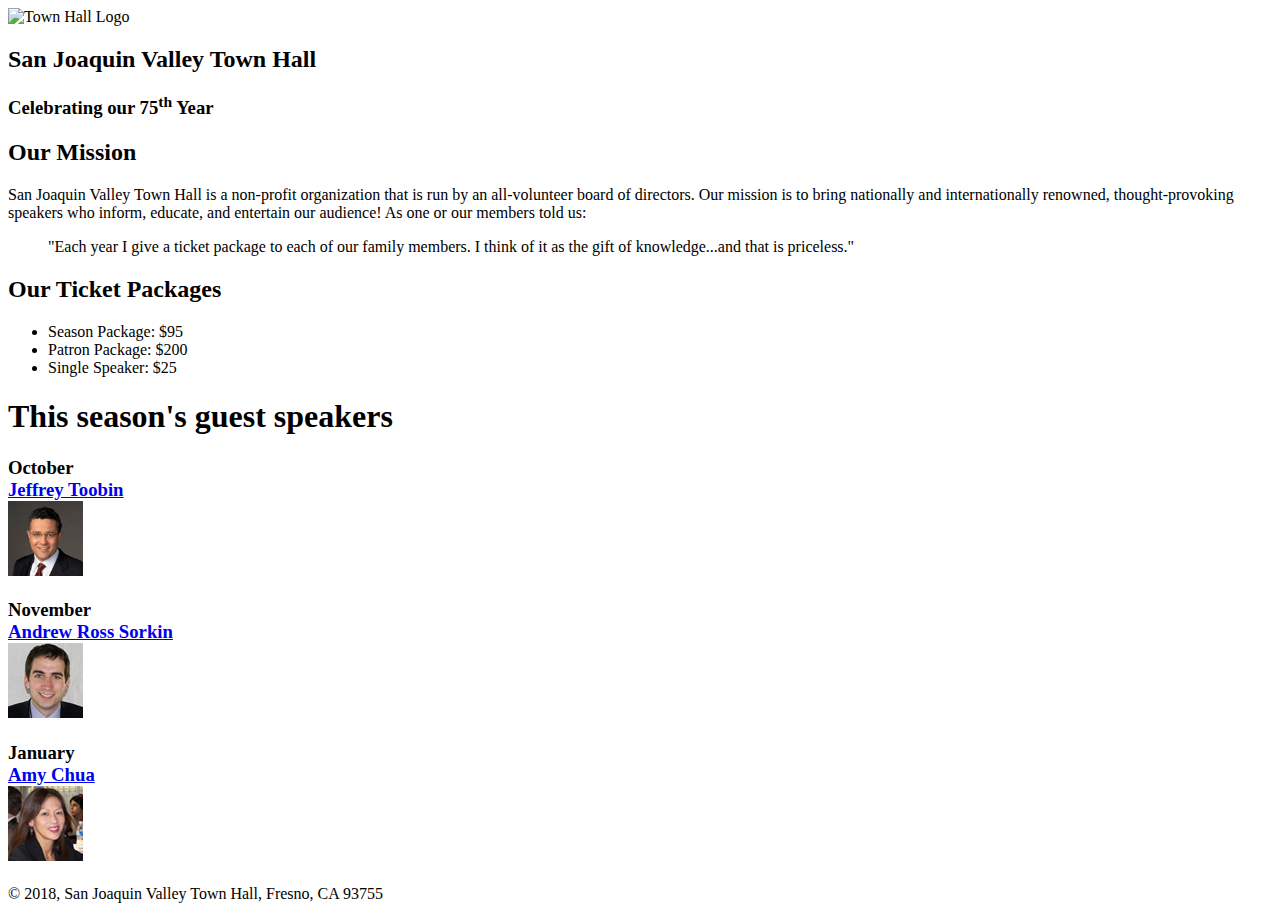
==== index.html @ 75801efa "Fixed Errors" ====
<!DOCTYPE html>
<html lang="en">

<head>
	<meta charset="utf-8">
	<title>San Joaquin Valley Town Hall</title>
	<link rel="shortcut icon" href="images/favicon.ico">
</head>

<body>
	<header>
		<img src="images/town_hall_logo.gif." alt= "Town Hall Logo" height="80">
		<h2>San Joaquin Valley Town Hall</h2>
		<h3>Celebrating our 75<sup>th</sup> Year</h3>
	</header>
	<main>
		<h2>Our Mission</h2>
		<p>San Joaquin Valley Town Hall is a non-profit organization that is run by an all-volunteer board of directors. Our
		mission is to bring nationally and internationally renowned, thought-provoking speakers who inform, educate, and
		entertain our audience! As one or our members told us:</p>
		<blockquote>&quot;Each year I give a ticket package to each of our family members. I think of it as the gift of knowledge...and that is
		priceless.&quot;</blockquote>
		<h2>Our Ticket Packages</h2>
		<ul>
			<li>Season Package: $95</li>
			<li>Patron Package: $200</li>
			<li>Single Speaker: $25</li>
		</ul>
		<h1>This season's guest speakers</h1>
		<h3>
			October
			<br><a href=speakers/toobin.html>Jeffrey Toobin</a></br>
			<img src="images/toobin75.jpg" alt="Jeffrey Toobin Picture">
		</h3>
		<h3>
			November
			<br><a href=speakers/sorkin.html>Andrew Ross Sorkin</a></br>
			<img src="images/sorkin75.jpg" alt="Andrew Ross Sorkin Picture">
		</h3>
		<h3>
			January
			<br><a href=speakers/chua.html>Amy Chua</a></br>
			<img src="images/chua75.jpg" alt="Amy Chua Picture">
		</h3>
	</main>
	<footer>
		<p>&copy; 2018, San Joaquin Valley Town Hall, Fresno, CA 93755</p>
	</footer>
</body>
</html>
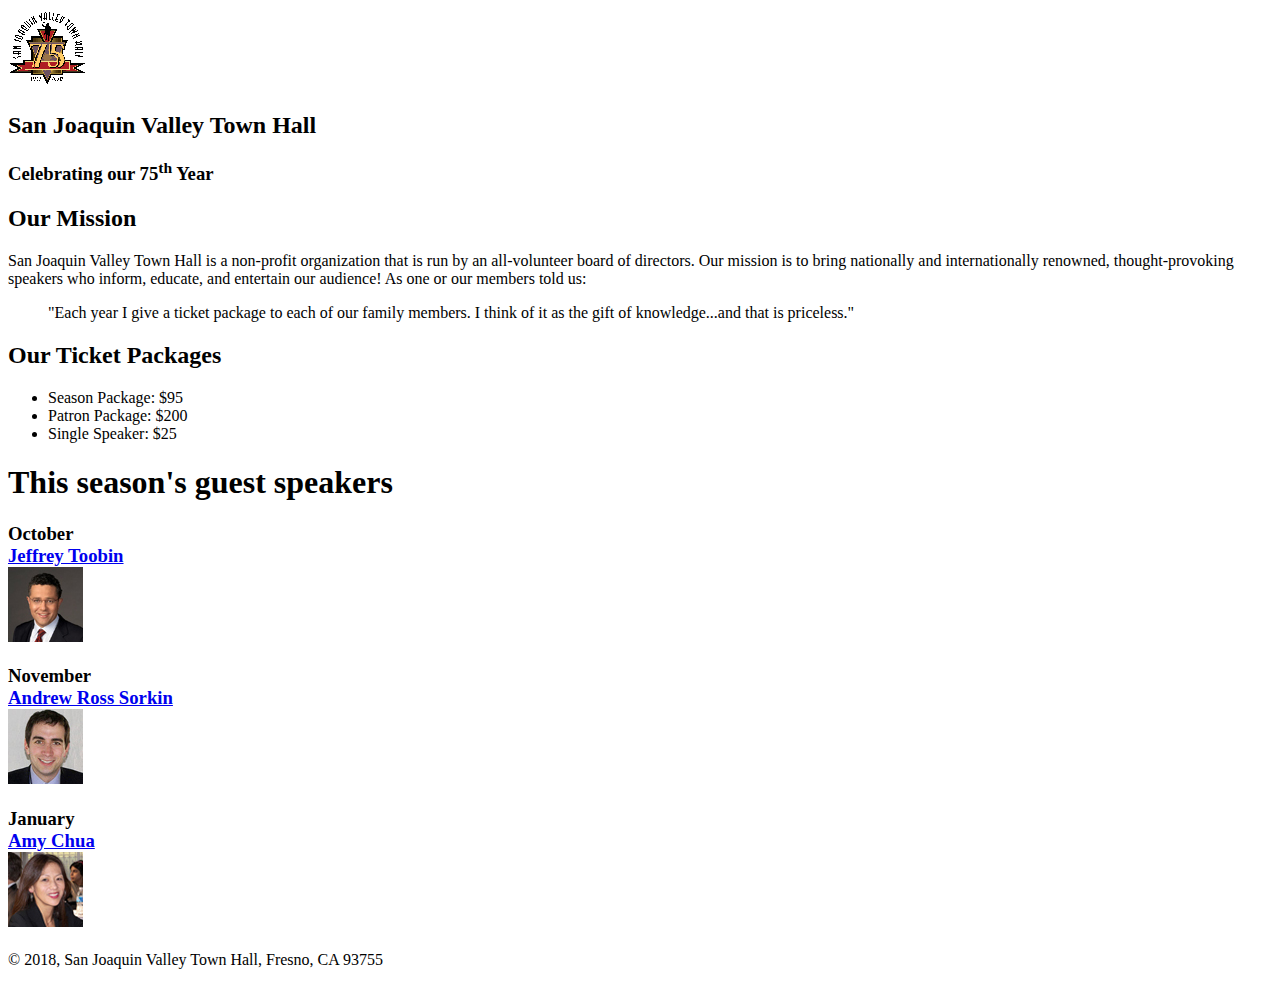
==== commit be8c2310: "Fixed Errors" ====
--- a/index.html
+++ b/index.html
@@ -9,7 +9,7 @@
 
 <body>
 	<header>
-		<img src="images/town_hall_logo.gif." alt= "Town Hall Logo" height="80">
+		<img src="images/town_hall_logo.gif" alt= "Town Hall Logo" height="80">
 		<h2>San Joaquin Valley Town Hall</h2>
 		<h3>Celebrating our 75<sup>th</sup> Year</h3>
 	</header>
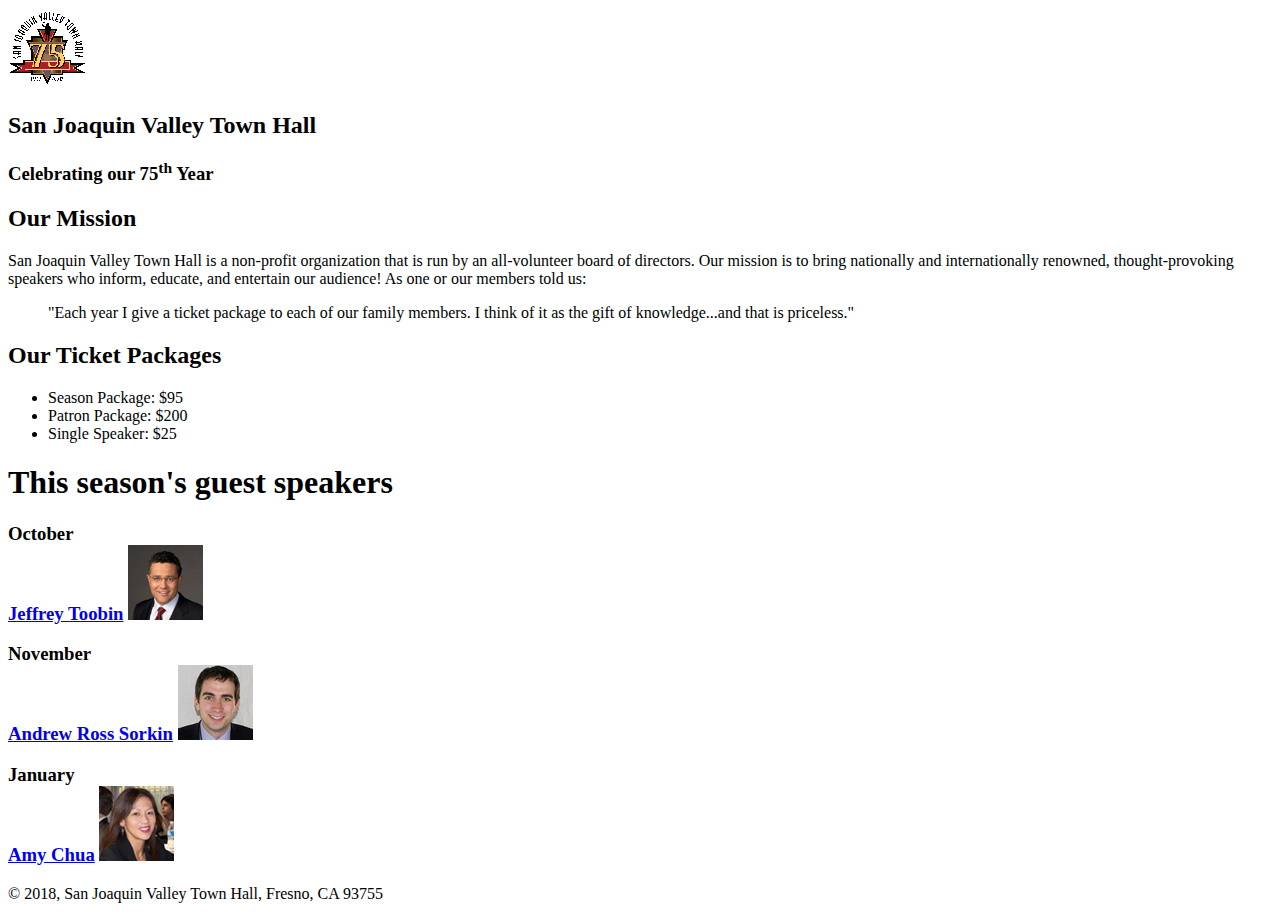
==== commit 78a971b3: "Fixed Errors" ====
--- a/index.html
+++ b/index.html
@@ -29,17 +29,17 @@
 		<h1>This season's guest speakers</h1>
 		<h3>
 			October
-			<br><a href=speakers/toobin.html>Jeffrey Toobin</a></br>
+			<br><a href=speakers/toobin.html>Jeffrey Toobin</a>
 			<img src="images/toobin75.jpg" alt="Jeffrey Toobin Picture">
 		</h3>
 		<h3>
 			November
-			<br><a href=speakers/sorkin.html>Andrew Ross Sorkin</a></br>
+			<br><a href=speakers/sorkin.html>Andrew Ross Sorkin</a>
 			<img src="images/sorkin75.jpg" alt="Andrew Ross Sorkin Picture">
 		</h3>
 		<h3>
 			January
-			<br><a href=speakers/chua.html>Amy Chua</a></br>
+			<br><a href=speakers/chua.html>Amy Chua</a>
 			<img src="images/chua75.jpg" alt="Amy Chua Picture">
 		</h3>
 	</main>
@@ -48,3 +48,4 @@
 	</footer>
 </body>
 </html>
+
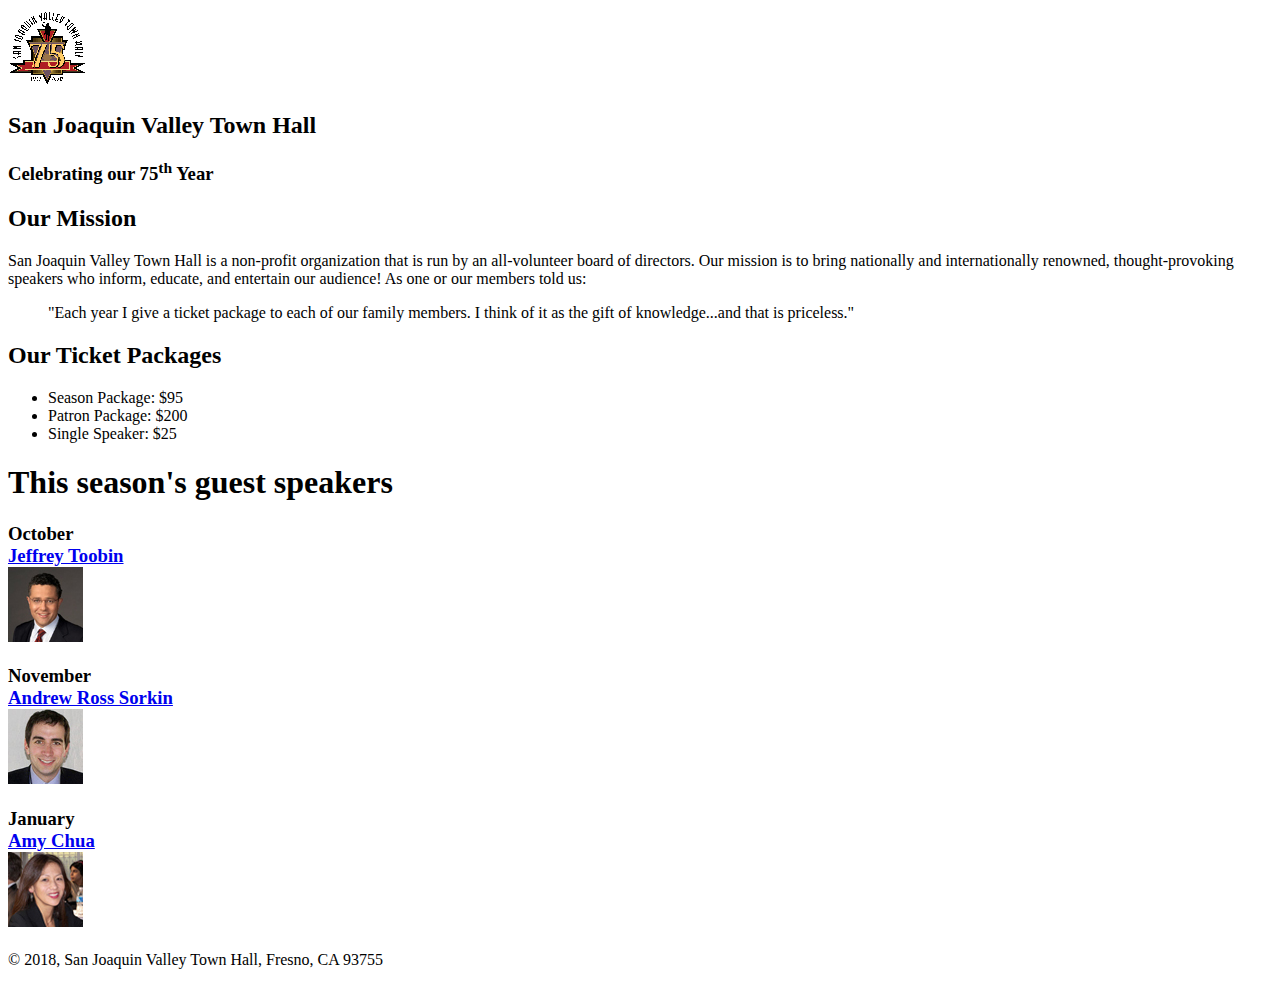
==== commit 4a17c5ae: "Fixed Errors" ====
--- a/index.html
+++ b/index.html
@@ -29,17 +29,17 @@
 		<h1>This season's guest speakers</h1>
 		<h3>
 			October
-			<br><a href=speakers/toobin.html>Jeffrey Toobin</a>
+			<br><a href=speakers/toobin.html>Jeffrey Toobin</a><br>
 			<img src="images/toobin75.jpg" alt="Jeffrey Toobin Picture">
 		</h3>
 		<h3>
 			November
-			<br><a href=speakers/sorkin.html>Andrew Ross Sorkin</a>
+			<br><a href=speakers/sorkin.html>Andrew Ross Sorkin</a><br>
 			<img src="images/sorkin75.jpg" alt="Andrew Ross Sorkin Picture">
 		</h3>
 		<h3>
 			January
-			<br><a href=speakers/chua.html>Amy Chua</a>
+			<br><a href=speakers/chua.html>Amy Chua</a><br>
 			<img src="images/chua75.jpg" alt="Amy Chua Picture">
 		</h3>
 	</main>
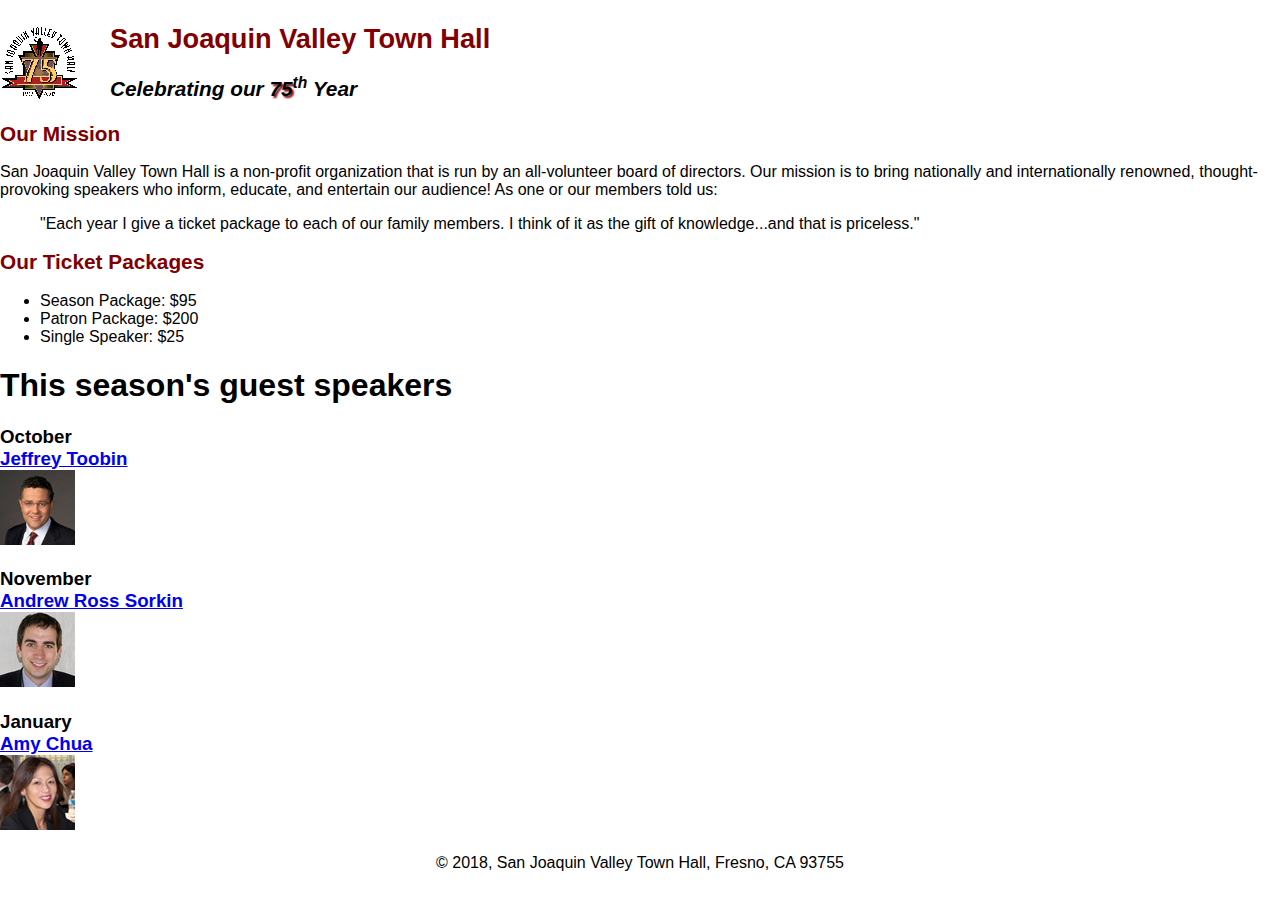
==== commit 586a0f2f: "part 2" ====
--- a/index.html
+++ b/index.html
@@ -5,13 +5,15 @@
 	<meta charset="utf-8">
 	<title>San Joaquin Valley Town Hall</title>
 	<link rel="shortcut icon" href="images/favicon.ico">
+	<link rel="stylesheet" href="styles/normalize.css">
+	<link rel="stylesheet" href="styles/main.css">
 </head>
 
 <body>
 	<header>
 		<img src="images/town_hall_logo.gif" alt= "Town Hall Logo" height="80">
 		<h2>San Joaquin Valley Town Hall</h2>
-		<h3>Celebrating our 75<sup>th</sup> Year</h3>
+		<h3>Celebrating our <em>75</em><sup>th</sup> Year</h3>
 	</header>
 	<main>
 		<h2>Our Mission</h2>
@@ -29,17 +31,17 @@
 		<h1>This season's guest speakers</h1>
 		<h3>
 			October
-			<br><a href=speakers/toobin.html>Jeffrey Toobin</a><br>
+			<br><a href=speakers/toobin.html>Jeffrey Toobin</a></br>
 			<img src="images/toobin75.jpg" alt="Jeffrey Toobin Picture">
 		</h3>
 		<h3>
 			November
-			<br><a href=speakers/sorkin.html>Andrew Ross Sorkin</a><br>
+			<br><a href=speakers/sorkin.html>Andrew Ross Sorkin</a></br>
 			<img src="images/sorkin75.jpg" alt="Andrew Ross Sorkin Picture">
 		</h3>
 		<h3>
 			January
-			<br><a href=speakers/chua.html>Amy Chua</a><br>
+			<br><a href=speakers/chua.html>Amy Chua</a></br>
 			<img src="images/chua75.jpg" alt="Amy Chua Picture">
 		</h3>
 	</main>
--- a/styles/main.css
+++ b/styles/main.css
@@ -0,0 +1,55 @@
+/* the styles for the elements */
+body {
+	font-family: Arial, Helvetica, sans-serif;
+    font-size: 100%;
+}
+
+/* the styles for the header */
+header img {
+	float: left;
+}
+header h2 {
+	font-size: 170%;
+	color: #800000;
+	text-indent: 30px;
+}
+header h3 {
+	font-size: 130%;
+	font-style: italic;
+	text-indent: 30px;
+
+}
+header h3 em {
+	text-shadow: 2px 2px 2px #800000;
+}
+
+/* the styles for the section */
+main {
+	clear: left;
+}
+main h2 {
+	font-size: 130%;
+	color: #800000;
+
+}
+main p {
+	word-wrap: break-word;
+}
+a:hover{
+	font-style: italic;
+}
+
+/* the styles for the footer */
+footer h1 {
+	font-size: 150%;
+}
+footer h2 {
+	font-size: 130%;
+	color: #800000;
+}
+footer h3 {
+	font-size: 105%;
+}
+footer p {
+	text-align: center;
+}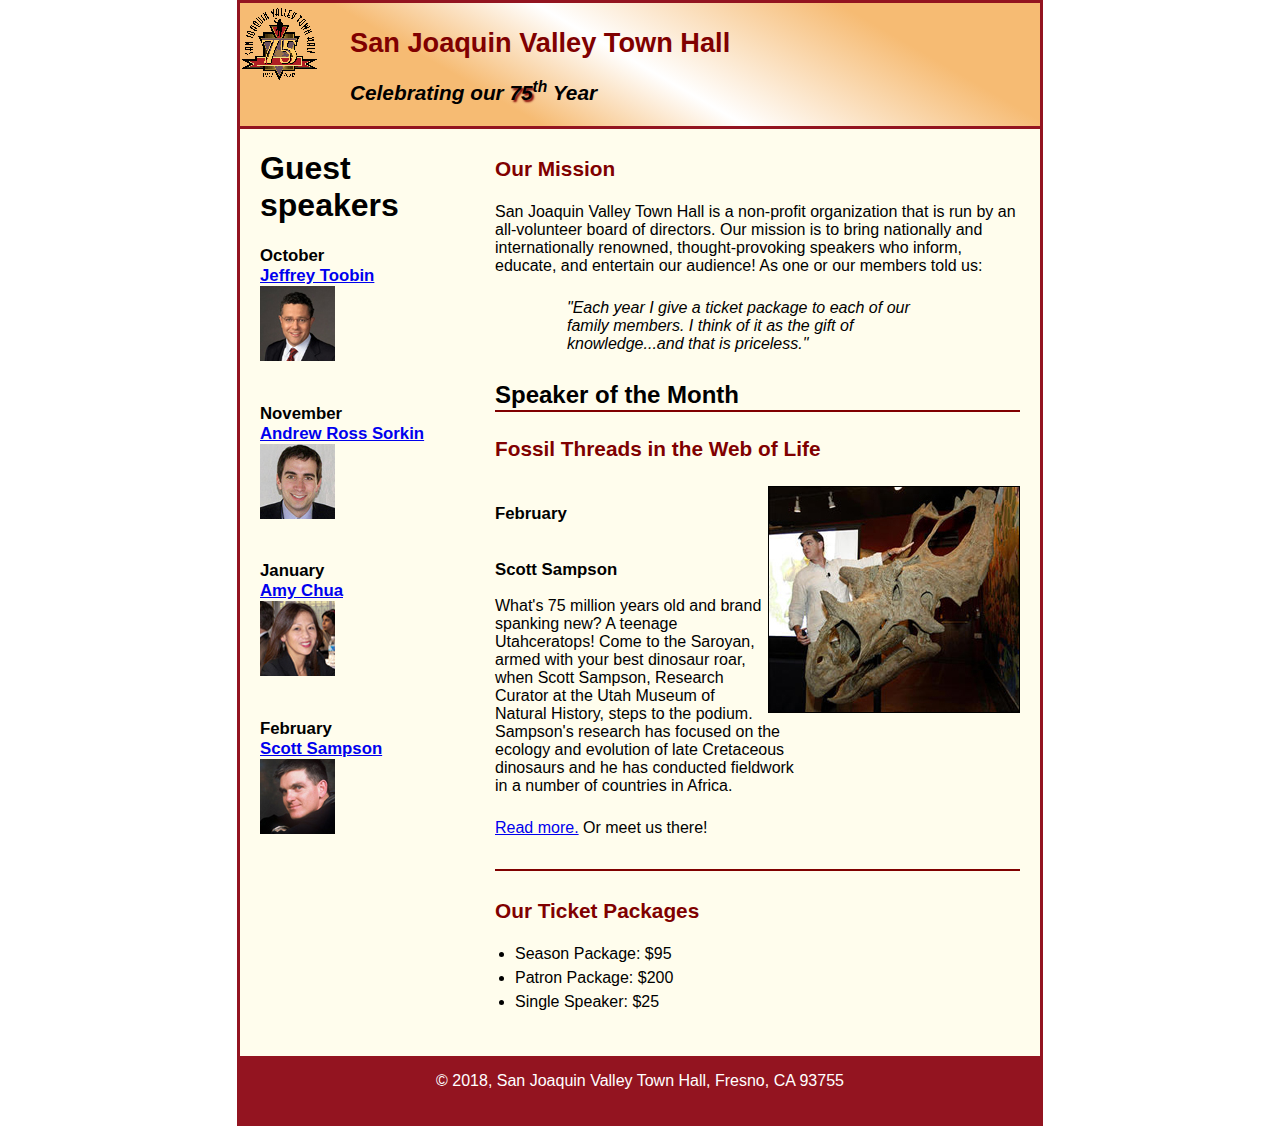
==== commit 586c4174: "Step 6" ====
--- a/index.html
+++ b/index.html
@@ -16,34 +16,53 @@
 		<h3>Celebrating our <em>75</em><sup>th</sup> Year</h3>
 	</header>
 	<main>
-		<h2>Our Mission</h2>
-		<p>San Joaquin Valley Town Hall is a non-profit organization that is run by an all-volunteer board of directors. Our
-		mission is to bring nationally and internationally renowned, thought-provoking speakers who inform, educate, and
-		entertain our audience! As one or our members told us:</p>
-		<blockquote>&quot;Each year I give a ticket package to each of our family members. I think of it as the gift of knowledge...and that is
-		priceless.&quot;</blockquote>
-		<h2>Our Ticket Packages</h2>
-		<ul>
-			<li>Season Package: $95</li>
-			<li>Patron Package: $200</li>
-			<li>Single Speaker: $25</li>
-		</ul>
-		<h1>This season's guest speakers</h1>
-		<h3>
-			October
-			<br><a href=speakers/toobin.html>Jeffrey Toobin</a></br>
-			<img src="images/toobin75.jpg" alt="Jeffrey Toobin Picture">
-		</h3>
-		<h3>
-			November
-			<br><a href=speakers/sorkin.html>Andrew Ross Sorkin</a></br>
-			<img src="images/sorkin75.jpg" alt="Andrew Ross Sorkin Picture">
-		</h3>
-		<h3>
-			January
-			<br><a href=speakers/chua.html>Amy Chua</a></br>
-			<img src="images/chua75.jpg" alt="Amy Chua Picture">
-		</h3>
+		<section>
+			<h2>Our Mission</h2>
+			<p>San Joaquin Valley Town Hall is a non-profit organization that is run by an all-volunteer board of directors. Our
+			mission is to bring nationally and internationally renowned, thought-provoking speakers who inform, educate, and
+			entertain our audience! As one or our members told us:</p>
+			<blockquote>&quot;Each year I give a ticket package to each of our family members. I think of it as the gift of knowledge...and that is
+			priceless.&quot;</blockquote>
+			<h1>Speaker of the Month</h1>
+			<article>
+				<h2>Fossil Threads in the Web of Life</h2>
+				<img src=images/sampson_dinosaur.jpg>
+				<h3><br>February</br></h3>
+				<h3><br>Scott Sampson</br></h3>
+				<p>What's 75 million years old and brand spanking new? A teenage Utahceratops! Come to the Saroyan, armed with your best dinosaur roar, when Scott Sampson, Research Curator at the Utah Museum of Natural History, steps to the podium. Sampson's research has focused on the ecology and evolution of late Cretaceous dinosaurs and he has conducted fieldwork in a number of countries in Africa.</p>
+				<p><a href=speakers/sampson.html>Read more.</a> Or meet us there!</p>
+			</article>
+
+			<h2>Our Ticket Packages</h2>
+			<ul>
+				<li>Season Package: $95</li>
+				<li>Patron Package: $200</li>
+				<li>Single Speaker: $25</li>
+			</ul>
+		</section>
+		<aside>
+			<h1>Guest speakers</h1>
+			<h3>
+				October
+				<br><a href=speakers/toobin.html>Jeffrey Toobin</a></br>
+				<img src="images/toobin75.jpg" alt="Jeffrey Toobin Picture">
+			</h3>
+			<h3>
+				November
+				<br><a href=speakers/sorkin.html>Andrew Ross Sorkin</a></br>
+				<img src="images/sorkin75.jpg" alt="Andrew Ross Sorkin Picture">
+			</h3>
+			<h3>
+				January
+				<br><a href=speakers/chua.html>Amy Chua</a></br>
+				<img src="images/chua75.jpg" alt="Amy Chua Picture">
+			</h3>
+			<h3>
+				February
+				<br><a href=speakers/sampson.html>Scott Sampson</a></br>
+				<img src=images/sampson75.jpg alt="Scott Sampson Picture">
+			</h3>
+		</aside>
 	</main>
 	<footer>
 		<p>&copy; 2018, San Joaquin Valley Town Hall, Fresno, CA 93755</p>
--- a/styles/main.css
+++ b/styles/main.css
@@ -2,11 +2,24 @@
 body {
 	font-family: Arial, Helvetica, sans-serif;
     font-size: 100%;
+	width: 800px;
+	margin: 0 auto;
+	border: 3px solid #931420;
+	background-color: #fffded;
 }
+html {
+	background-color: white;
+}
+/* the styles for the header */
 
-/* the styles for the header */
+header {
+	padding-top: 1px;
+	border-bottom: 3px solid #931420;
+	background-image: linear-gradient(30deg, #f6bb73 0%, #f6bb73 30%, white 50%, #f6bb73 80%, #f6bb73 100%);
+}
 header img {
 	float: left;
+	
 }
 header h2 {
 	font-size: 170%;
@@ -17,6 +30,7 @@
 	font-size: 130%;
 	font-style: italic;
 	text-indent: 30px;
+	bott
 
 }
 header h3 em {
@@ -27,19 +41,90 @@
 main {
 	clear: left;
 }
-main h2 {
+main section {
+	width: 525px;
+	float: right;
+	padding: 0px 20px 20px;
+}
+main aside {
+	width: 215px;
+	float: right;
+	padding-left: 20px;
+	padding-bottom: 20px;
+}
+section h2 {
 	font-size: 130%;
 	color: #800000;
+	padding: .5em .0em .25em;
 
 }
-main p {
+aside h2 {
+	font-size: 130%;
+	color: #800000;
+	padding: .5em .0em .25em;
+
+}
+aside h3 {
+	padding-bottom: .25em;
+	font-size: 105%;
+	padding-bottom: .25em;
+}
+aside img {
+	padding-bottom: 1em;
+	padding-bottom: 1em;
+}
+section p {
 	word-wrap: break-word;
+	padding-bottom: .5em;
+}
+section blockquote {
+	padding: .0em 2em;
+	font-style: italic;
+}
+section ul {
+	padding-bottom: .25em;
+	padding-left: 1.25em;
+}
+section li {
+	padding-bottom: .35em;
 }
 a:hover{
 	font-style: italic;
 }
 
+section article {
+	padding: .5em 0em;
+	border-top: 2px solid #800000;
+	border-bottom: 2px solid #800000;
+}
+section h1 {
+	font-size: 150%;
+	padding-top: .5em;
+	margin-top: 1px;
+	margin-bottom: 1px;
+}
+article h2 {
+	padding-top: 0px;
+}
+article h3 {
+	font-size: 105%;
+}
+article p {
+	width: 300px;
+}
+article img {
+	float: right;
+	margin: 2px 0px 4px 2px;
+	border: 1px solid black;
+}
+
 /* the styles for the footer */
+footer {
+	background-color: #931420;
+	color: white;
+	padding-bottom: 0.5px;
+	clear: both;
+}
 footer h1 {
 	font-size: 150%;
 }
@@ -52,4 +137,5 @@
 }
 footer p {
 	text-align: center;
+	padding: 1em 0em;
 }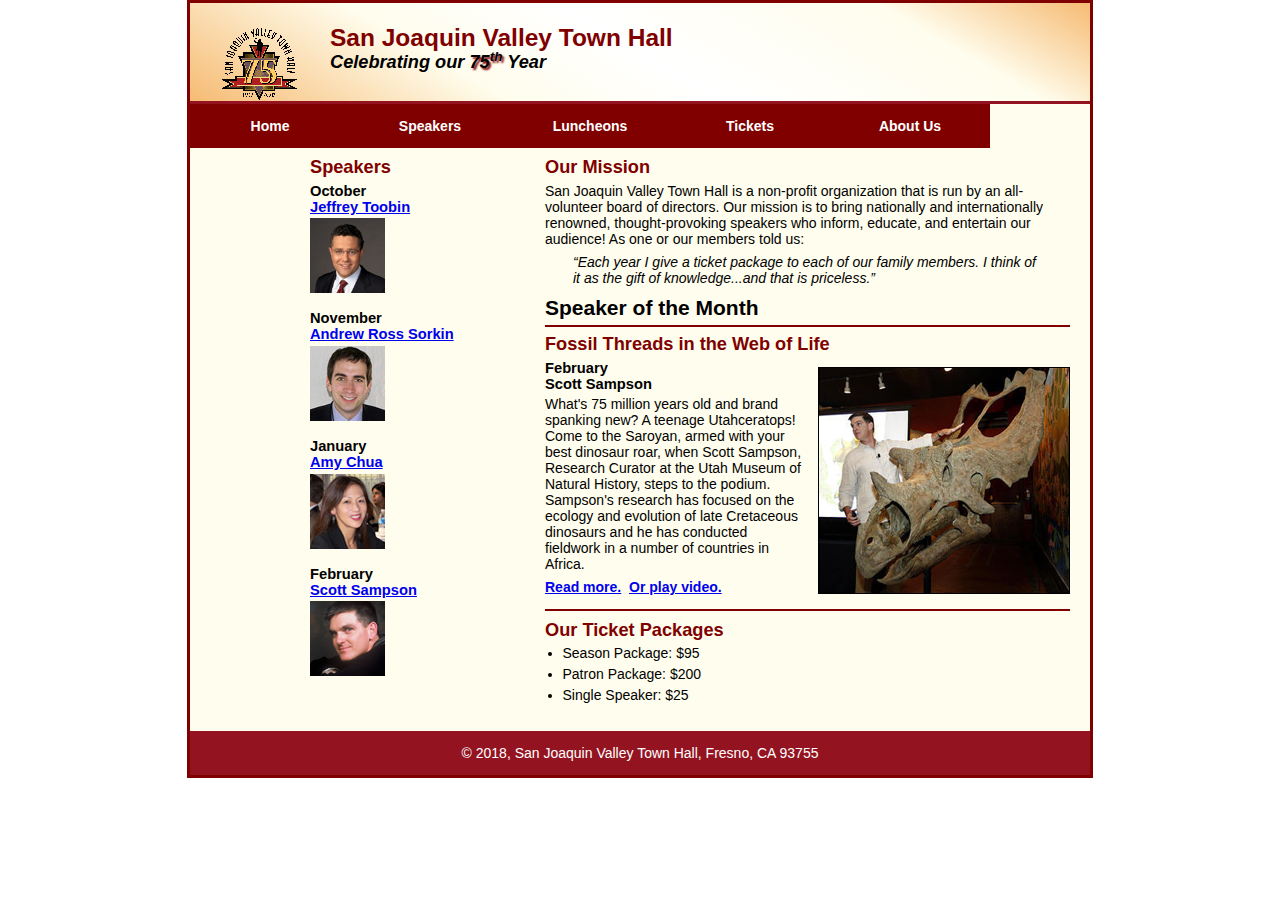
==== commit 85079c82: "update" ====
--- a/index.html
+++ b/index.html
@@ -5,68 +5,68 @@
 	<meta charset="utf-8">
 	<title>San Joaquin Valley Town Hall</title>
 	<link rel="shortcut icon" href="images/favicon.ico">
-	<link rel="stylesheet" href="styles/normalize.css">
+    <link rel="stylesheet" href="styles/normalize.css">
 	<link rel="stylesheet" href="styles/main.css">
 </head>
 
 <body>
 	<header>
-		<img src="images/town_hall_logo.gif" alt= "Town Hall Logo" height="80">
+		<img src="images/town_hall_logo.gif" alt="Town Hall logo" height="80">
 		<h2>San Joaquin Valley Town Hall</h2>
-		<h3>Celebrating our <em>75</em><sup>th</sup> Year</h3>
+		<h3>Celebrating our <span class="shadow">75<sup>th</sup></span> Year</h3>
 	</header>
-	<main>
-		<section>
-			<h2>Our Mission</h2>
-			<p>San Joaquin Valley Town Hall is a non-profit organization that is run by an all-volunteer board of directors. Our
-			mission is to bring nationally and internationally renowned, thought-provoking speakers who inform, educate, and
-			entertain our audience! As one or our members told us:</p>
-			<blockquote>&quot;Each year I give a ticket package to each of our family members. I think of it as the gift of knowledge...and that is
-			priceless.&quot;</blockquote>
-			<h1>Speaker of the Month</h1>
-			<article>
-				<h2>Fossil Threads in the Web of Life</h2>
-				<img src=images/sampson_dinosaur.jpg>
-				<h3><br>February</br></h3>
-				<h3><br>Scott Sampson</br></h3>
-				<p>What's 75 million years old and brand spanking new? A teenage Utahceratops! Come to the Saroyan, armed with your best dinosaur roar, when Scott Sampson, Research Curator at the Utah Museum of Natural History, steps to the podium. Sampson's research has focused on the ecology and evolution of late Cretaceous dinosaurs and he has conducted fieldwork in a number of countries in Africa.</p>
-				<p><a href=speakers/sampson.html>Read more.</a> Or meet us there!</p>
-			</article>
-
-			<h2>Our Ticket Packages</h2>
-			<ul>
-				<li>Season Package: $95</li>
-				<li>Patron Package: $200</li>
-				<li>Single Speaker: $25</li>
-			</ul>
-		</section>
-		<aside>
-			<h1>Guest speakers</h1>
-			<h3>
-				October
-				<br><a href=speakers/toobin.html>Jeffrey Toobin</a></br>
-				<img src="images/toobin75.jpg" alt="Jeffrey Toobin Picture">
-			</h3>
-			<h3>
-				November
-				<br><a href=speakers/sorkin.html>Andrew Ross Sorkin</a></br>
-				<img src="images/sorkin75.jpg" alt="Andrew Ross Sorkin Picture">
-			</h3>
-			<h3>
-				January
-				<br><a href=speakers/chua.html>Amy Chua</a></br>
-				<img src="images/chua75.jpg" alt="Amy Chua Picture">
-			</h3>
-			<h3>
-				February
-				<br><a href=speakers/sampson.html>Scott Sampson</a></br>
-				<img src=images/sampson75.jpg alt="Scott Sampson Picture">
-			</h3>
-		</aside>
-	</main>
+    <nav id="nav_menu">
+    	<ul>
+       		<li><a href="../index.html">Home</a></li>
+       		<li><a href="speakers.html">Speakers</a></li>
+       		<li><a href="luncheons.html">Luncheons</a></li>
+       		<li><a href="tickets.html">Tickets</a></li>
+       		<li><a href="aboutus.html"> About Us</a>
+           		<ul>
+               		<li><a href="#">Our History</a></li>
+               		<li><a href="#">Board of Directors</a></li>
+               		<li><a href="#">Past Speakers</a></li>
+               		<li><a href="#">Contact Information</a></li>
+           		</ul>
+       		</li>
+    	</ul>
+    </nav>
+    <main>
+    	<section>
+            <h2>Our Mission</h2>
+            <p>San Joaquin Valley Town Hall is a non-profit organization that is run by an all-volunteer board of directors. Our mission is to bring nationally and internationally renowned, thought-provoking speakers who inform, educate, and entertain our audience! As one or our members told us:</p>
+            <blockquote>&ldquo;Each year I give a ticket package to each of our family members. I think of it as the gift of knowledge...and that is priceless.&rdquo;</blockquote>
+            <h1>Speaker of the Month</h1>
+            <article>
+                <h2>Fossil Threads in the Web of Life</h2>
+                <img src="images/sampson_dinosaur.jpg" alt="Scott Sampson with Dinosaur">
+                <h3>February<br>Scott Sampson</h3>
+                <p>What's 75 million years old and brand spanking new? A teenage Utahceratops! Come to the Saroyan, armed with your best dinosaur roar, when Scott Sampson, Research Curator at the Utah Museum of Natural History, steps to the podium. Sampson's research has focused on the ecology and evolution of late Cretaceous dinosaurs and he has conducted fieldwork in a number of countries in Africa.</p>
+                <p><a href="speakers/sampson.html"><b>Read more.</b></a>&nbsp;
+                   <a href="speakers/sampson_video.html" target="_blank"><b>Or play video.</b></a>
+                </p>
+            </article>
+            <h2>Our Ticket Packages</h2>
+            <ul>
+                <li>Season Package: $95</li>
+                <li>Patron Package: $200</li>
+                <li>Single Speaker: $25</li>
+            </ul>
+        </section>
+        <aside>
+            <h2 id="speakers">Speakers</h2>
+            <h3>October<br><a href="speakers/toobin.html">Jeffrey Toobin</a></h3>
+            <img src="images/toobin75.jpg" alt="Jeffrey Toobin photo">
+            <h3>November<br><a href="speakers/sorkin.html">Andrew Ross Sorkin</a></h3>
+            <img src="images/sorkin75.jpg" alt="Andrew Ross Sorkin photo">
+            <h3>January<br><a href="speakers/chua.html">Amy Chua</a></h3>
+            <img src="images/chua75.jpg" alt="Amy Chua photo">
+            <h3>February<br><a href="speakers/sampson.html">Scott Sampson</a></h3>
+            <img src="images/sampson75.jpg" alt="Scott Sampson">
+        </aside>
+	</main>    
 	<footer>
 		<p>&copy; 2018, San Joaquin Valley Town Hall, Fresno, CA 93755</p>
 	</footer>
 </body>
 </html>
-
--- a/styles/main.css
+++ b/styles/main.css
@@ -1,141 +1,171 @@
 /* the styles for the elements */
-body {
-	font-family: Arial, Helvetica, sans-serif;
-    font-size: 100%;
-	width: 800px;
-	margin: 0 auto;
-	border: 3px solid #931420;
-	background-color: #fffded;
+* {
+	margin: 0;
+	padding: 0;
 }
 html {
 	background-color: white;
 }
+body {
+	font-family: Arial, Helvetica, sans-serif;
+    font-size: 87.5%;
+    width: 900px;
+    margin: 0 auto;
+    border: 3px solid #800000;
+    background-color: #fffded;
+}
+a:focus, a:hover {
+	font-style: italic;
+}
 /* the styles for the header */
-
 header {
-	padding-top: 1px;
+	padding: 1.5em 0 2em 0;
 	border-bottom: 3px solid #931420;
-	background-image: linear-gradient(30deg, #f6bb73 0%, #f6bb73 30%, white 50%, #f6bb73 80%, #f6bb73 100%);
-}
-header img {
-	float: left;
-	
+	background-image: -moz-linear-gradient(
+	    30deg, #f6bb73 0%, #f6bb73 30%, white 50%, #f6bb73 80%, #f6bb73 100%);
+	background-image: -webkit-linear-gradient(
+	    30deg, #f6bb73 0%, #fffded 30%, white 50%, #fffded 80%, #f6bb73 100%);
+	background-image: -o-linear-gradient(
+	    30deg, #f6bb73 0%, #fffded 30%, white 50%, #fffded 80%, #f6bb73 100%);
+	background-image: linear-gradient(
+	    30deg, #f6bb73 0%, #fffded 30%, white 50%, #fffded 80%, #f6bb73 100%);
 }
 header h2 {
-	font-size: 170%;
+	font-size: 175%;
 	color: #800000;
-	text-indent: 30px;
 }
 header h3 {
 	font-size: 130%;
 	font-style: italic;
-	text-indent: 30px;
-	bott
-
 }
-header h3 em {
+header img {
+	float: left;
+	padding: 0 30px;
+}
+.shadow {
 	text-shadow: 2px 2px 2px #800000;
 }
+/* the styles for the navigation menu */
+#nav_menu ul {
+	list-style-type: none;
+	margin: 0;
+	padding: 0;
+	position: relative;
+}
+#nav_menu ul li {
+	float: left;
+}
+#nav_menu ul li a {
+    display: block;
+    width: 160px;
+    text-align: center;
+    padding: 1em 0;
+    text-decoration: none;
+    background-color: #800000;
+    color: white;
+    font-weight: bold;
+}
+#nav_menu a.current {
+	color: yellow;
+}
+#nav_menu ul ul {
+    display: none;
+    position: absolute;
+    top: 100%;
+}
+#nav_menu ul ul li {
+	float: none;
+}
+#nav_menu ul li:hover > ul {
+	display: block;
+}
+#nav_menu > ul::after {
+    content: "";
+    clear: both;
+    display: block;
+}
 
-/* the styles for the section */
+/* the styles for the main content */
 main {
 	clear: left;
 }
-main section {
+/* the styles for the section */
+section {
 	width: 525px;
 	float: right;
-	padding: 0px 20px 20px;
+	padding: 0 20px 20px 20px;
 }
-main aside {
+section h1 {
+	font-size: 150%;
+	padding: .5em 0 .25em 0;
+	margin: 0;               /* If you remove this, the margins in normalize.css will be applied. */
+}
+section h2 {
+	color: #800000;
+	font-size: 130%;
+	padding: .5em 0 .25em 0;
+}
+section p {
+	padding-bottom: .5em;
+}
+section blockquote {
+	padding: 0 2em;
+	font-style: italic;
+}
+section ul {
+	padding: 0 0 .25em 1.25em;
+}
+section li {
+	padding-bottom: .35em;
+}
+
+/* the styles for the article */
+article {
+	padding: .5em 0;
+	border-top: 2px solid #800000;
+	border-bottom: 2px solid #800000;
+}
+article h2 {
+	padding-top: 0;
+}
+article h3 {
+	font-size: 105%;
+	padding-bottom: .25em;
+}
+article img {
+	float: right;
+	margin: .5em 0 1em 1em;
+	border: 1px solid black;
+}
+
+/* the styles for the aside */
+aside {
 	width: 215px;
 	float: right;
-	padding-left: 20px;
-	padding-bottom: 20px;
-}
-section h2 {
-	font-size: 130%;
-	color: #800000;
-	padding: .5em .0em .25em;
-
+	padding: 0 0 20px 20px;
 }
 aside h2 {
+	color: #800000;
 	font-size: 130%;
-	color: #800000;
-	padding: .5em .0em .25em;
+	padding: .5em 0 .25em 0;
+}
 
-}
 aside h3 {
-	padding-bottom: .25em;
 	font-size: 105%;
 	padding-bottom: .25em;
 }
 aside img {
 	padding-bottom: 1em;
-	padding-bottom: 1em;
-}
-section p {
-	word-wrap: break-word;
-	padding-bottom: .5em;
-}
-section blockquote {
-	padding: .0em 2em;
-	font-style: italic;
-}
-section ul {
-	padding-bottom: .25em;
-	padding-left: 1.25em;
-}
-section li {
-	padding-bottom: .35em;
-}
-a:hover{
-	font-style: italic;
-}
-
-section article {
-	padding: .5em 0em;
-	border-top: 2px solid #800000;
-	border-bottom: 2px solid #800000;
-}
-section h1 {
-	font-size: 150%;
-	padding-top: .5em;
-	margin-top: 1px;
-	margin-bottom: 1px;
-}
-article h2 {
-	padding-top: 0px;
-}
-article h3 {
-	font-size: 105%;
-}
-article p {
-	width: 300px;
-}
-article img {
-	float: right;
-	margin: 2px 0px 4px 2px;
-	border: 1px solid black;
 }
 
 /* the styles for the footer */
 footer {
 	background-color: #931420;
-	color: white;
-	padding-bottom: 0.5px;
 	clear: both;
-}
-footer h1 {
-	font-size: 150%;
-}
-footer h2 {
-	font-size: 130%;
-	color: #800000;
-}
-footer h3 {
-	font-size: 105%;
+
 }
 footer p {
 	text-align: center;
-	padding: 1em 0em;
-}+	color: white;
+	padding: 1em 0;
+}
